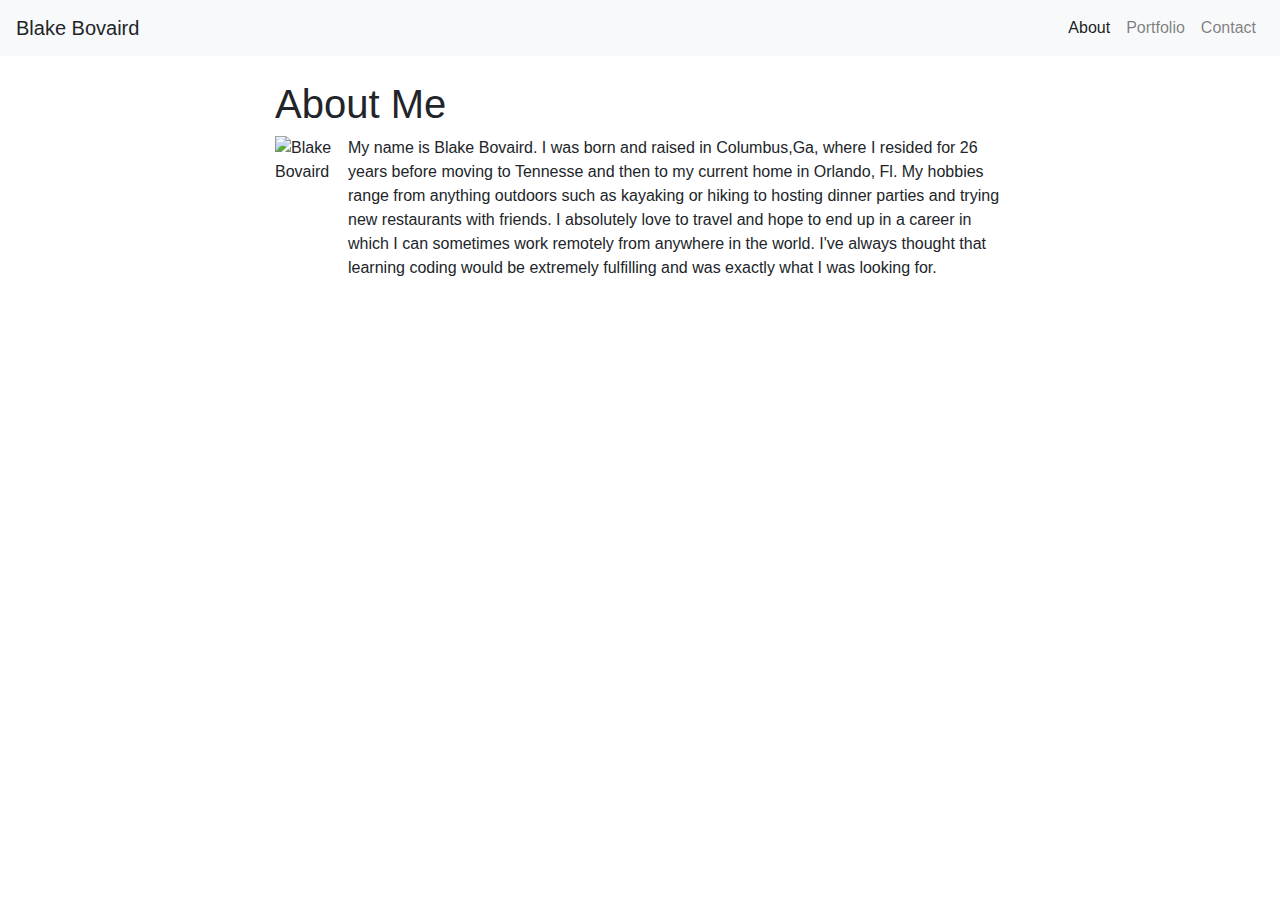
==== index.html @ f2f6f458 "first commit" ====
<!DOCTYPE html>
<html lang="en">
<head>
    <meta charset="UTF-8">
    <meta name="viewport" content="width=device-width, initial-scale=1.0">
    <meta http-equiv="X-UA-Compatible" content="ie=edge">
    <title>About</title>
    
<!--This is a link to the bootstrap CSS stylesheet-->
    <link rel="stylesheet" href="https://stackpath.bootstrapcdn.com/bootstrap/4.3.1/css/bootstrap.min.css" integrity="sha384-ggOyR0iXCbMQv3Xipma34MD+dH/1fQ784/j6cY/iJTQUOhcWr7x9JvoRxT2MZw1T" crossorigin="anonymous">
</head>
<body>

        <nav class="navbar navbar-expand-sm navbar-light bg-light justify-content-between mr-auto">
                <a class="navbar-brand">Blake Bovaird</a>
                <button class="navbar-toggler" type="button" data-toggle="collapse" data-target="#navbarNavAltMarkup" aria-controls="navbarNavAltMarkup" aria-expanded="false" aria-label="Toggle navigation">
                  <span class="navbar-toggler-icon"></span>
                </button>
                
                <div class="collapse navbar-collapse justify-content-between" id="navbarNavAltMarkup">
                  <div class="navbar-nav ml-auto">
              
                    <a class="nav-item nav-link active" href="index.html">About <span class="sr-only">(current)</span></a>
                    <a class="nav-item nav-link" href="portfolio.html">Portfolio</a>
                    <a class="nav-item nav-link" href="contact.html">Contact</a>
                  </div>
                </div>
              </nav> 

      
              
    

 <br>

    <!--About Me Container-->
  <div class="container">

    <!--1st and Only row-->
    <div class="row">
      <div class="column col-md-2">
        <!--These are my first two empty columbus-->
      </div>
      <div class="column col-md-8">
 <h1>About Me</h1>
  <div class="media">
    <img id="profile-img" img src="/Users/christopherbovaird/UCF/Sandbox/UCFVW201906FSF1/Homework/Assignment 2-CSS:Bootstrap/Bootstrap-Portfolio/Assets/Images/blake.JPG" alt="Blake Bovaird" style="width:10%;height:10%;">
    <div class="media-body">
      <p > 
                   
        My name is Blake Bovaird. I was born and raised in Columbus,Ga, where I resided for 26 years 
         before moving to Tennesse and then to my current home in Orlando, Fl. 
         My hobbies range from anything outdoors such as kayaking or hiking to hosting dinner parties 
         and trying new restaurants with friends. I absolutely love to travel and hope to end up in a 
         career in which I can sometimes work remotely from anywhere in the world. I've always thought
         that learning coding would be extremely fulfilling and was exactly what I was looking for.
         
        </p>
        <!--closing tag for media-body div -->
    </div>
    <!--Closing tag for media div-->
  </div>
  <!--Closing tag for 2nd column-->
  </div>
  <!--Closing tag for row div-->
  </div>
<!--Closing tag for container div-->
</div>

</body>
</html>
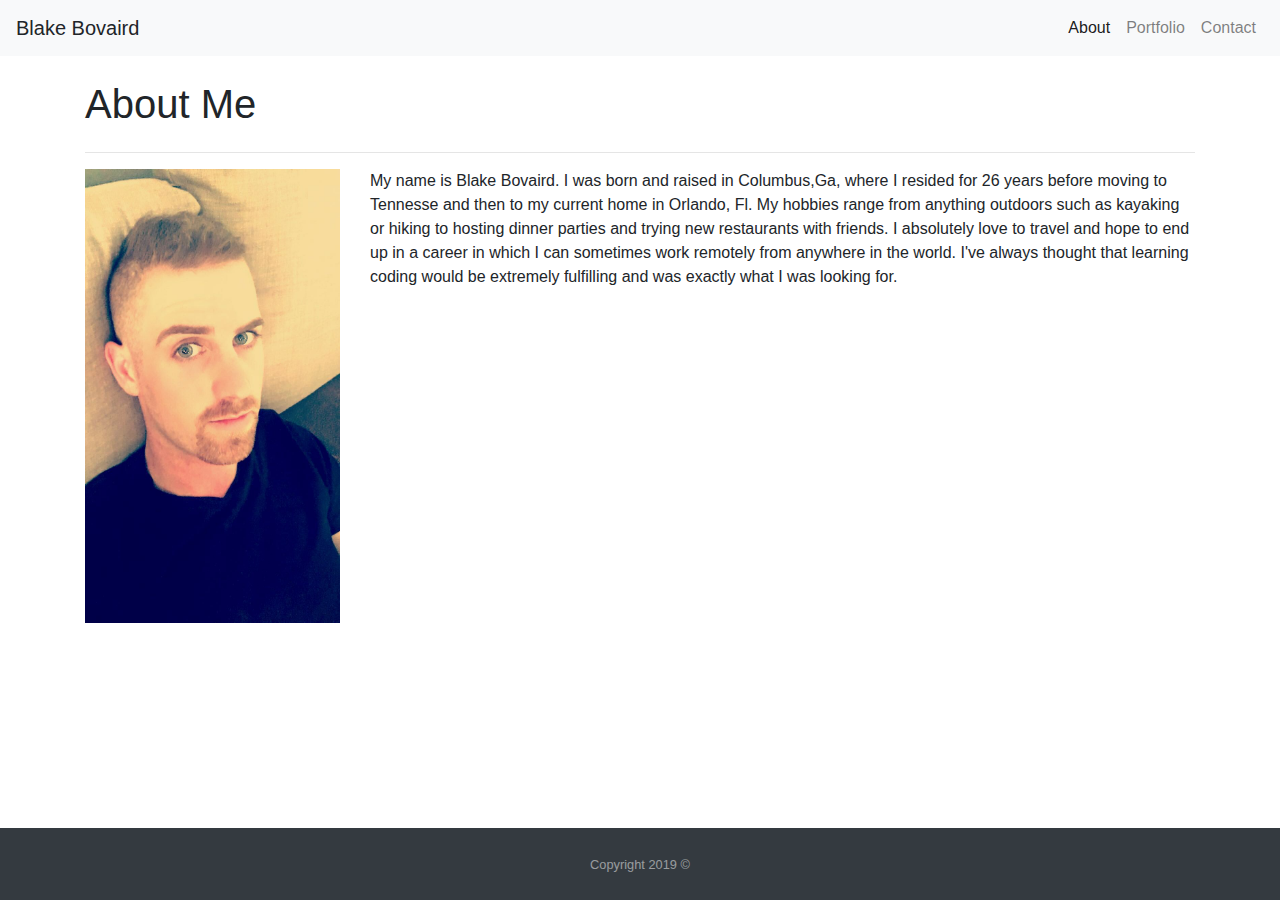
==== commit 829fb4e0: "fixed profile image" ====
--- a/index.html
+++ b/index.html
@@ -8,7 +8,11 @@
     
 <!--This is a link to the bootstrap CSS stylesheet-->
     <link rel="stylesheet" href="https://stackpath.bootstrapcdn.com/bootstrap/4.3.1/css/bootstrap.min.css" integrity="sha384-ggOyR0iXCbMQv3Xipma34MD+dH/1fQ784/j6cY/iJTQUOhcWr7x9JvoRxT2MZw1T" crossorigin="anonymous">
-</head>
+
+    <!--This is a link to my stylesheet-->
+    <link rel="stylesheet" type="text/css" href="Assets/CSS/bootstrapstyle.css">
+  
+  </head>
 <body>
 
         <nav class="navbar navbar-expand-sm navbar-light bg-light justify-content-between mr-auto">
@@ -34,38 +38,53 @@
  <br>
 
     <!--About Me Container-->
-  <div class="container">
+  <div class="container" id="aboutMe">
 
-    <!--1st and Only row-->
+    <!--1st Row--> 
     <div class="row">
-      <div class="column col-md-2">
-        <!--These are my first two empty columbus-->
+      <div class="column col-lg-12">
+          <h1 class="pageHeader">About Me</h1>
       </div>
-      <div class="column col-md-8">
- <h1>About Me</h1>
-  <div class="media">
-    <img id="profile-img" img src="/Users/christopherbovaird/UCF/Sandbox/UCFVW201906FSF1/Homework/Assignment 2-CSS:Bootstrap/Bootstrap-Portfolio/Assets/Images/blake.JPG" alt="Blake Bovaird" style="width:10%;height:10%;">
-    <div class="media-body">
-      <p > 
-                   
-        My name is Blake Bovaird. I was born and raised in Columbus,Ga, where I resided for 26 years 
-         before moving to Tennesse and then to my current home in Orlando, Fl. 
-         My hobbies range from anything outdoors such as kayaking or hiking to hosting dinner parties 
-         and trying new restaurants with friends. I absolutely love to travel and hope to end up in a 
-         career in which I can sometimes work remotely from anywhere in the world. I've always thought
-         that learning coding would be extremely fulfilling and was exactly what I was looking for.
+  <!--Closing tag for container div-->
+  </div>
+
+      <hr>
+    
+     <!-- Row 2--> 
+     <div class="row">
+
+    
+      <div class="col-sm-3">
+        <img id="profile-img" img src="Assets/Images/blake.JPG" 
+          class ="img-fluid" alt="Blake Bovaird">
+      </div>
+
+      <div class="col-sm-9">
+
+      <p>           
+          My name is Blake Bovaird. I was born and raised in Columbus,Ga, where I resided for 26 years 
+          before moving to Tennesse and then to my current home in Orlando, Fl. 
+          My hobbies range from anything outdoors such as kayaking or hiking to hosting dinner parties 
+          and trying new restaurants with friends. I absolutely love to travel and hope to end up in a 
+          career in which I can sometimes work remotely from anywhere in the world. I've always thought
+          that learning coding would be extremely fulfilling and was exactly what I was looking for.
          
-        </p>
-        <!--closing tag for media-body div -->
-    </div>
-    <!--Closing tag for media div-->
-  </div>
+      </p>
+        
   <!--Closing tag for 2nd column-->
   </div>
   <!--Closing tag for row div-->
   </div>
-<!--Closing tag for container div-->
-</div>
+
+
+  <!--Bonus Footer-->
+
+  <footer id="sticky-footer" class="fixed-bottom py-4 bg-dark text-white-50">
+      <div class="container text-center">
+          <small>Copyright 2019 &copy; </small>
+      </div>
+  </footer>
+
 
 </body>
 </html> --- a/Assets/CSS/bootstrapstyle.css
+++ b/Assets/CSS/bootstrapstyle.css
@@ -0,0 +1,4 @@
+.navbar-nav{
+    float:right;
+}
+
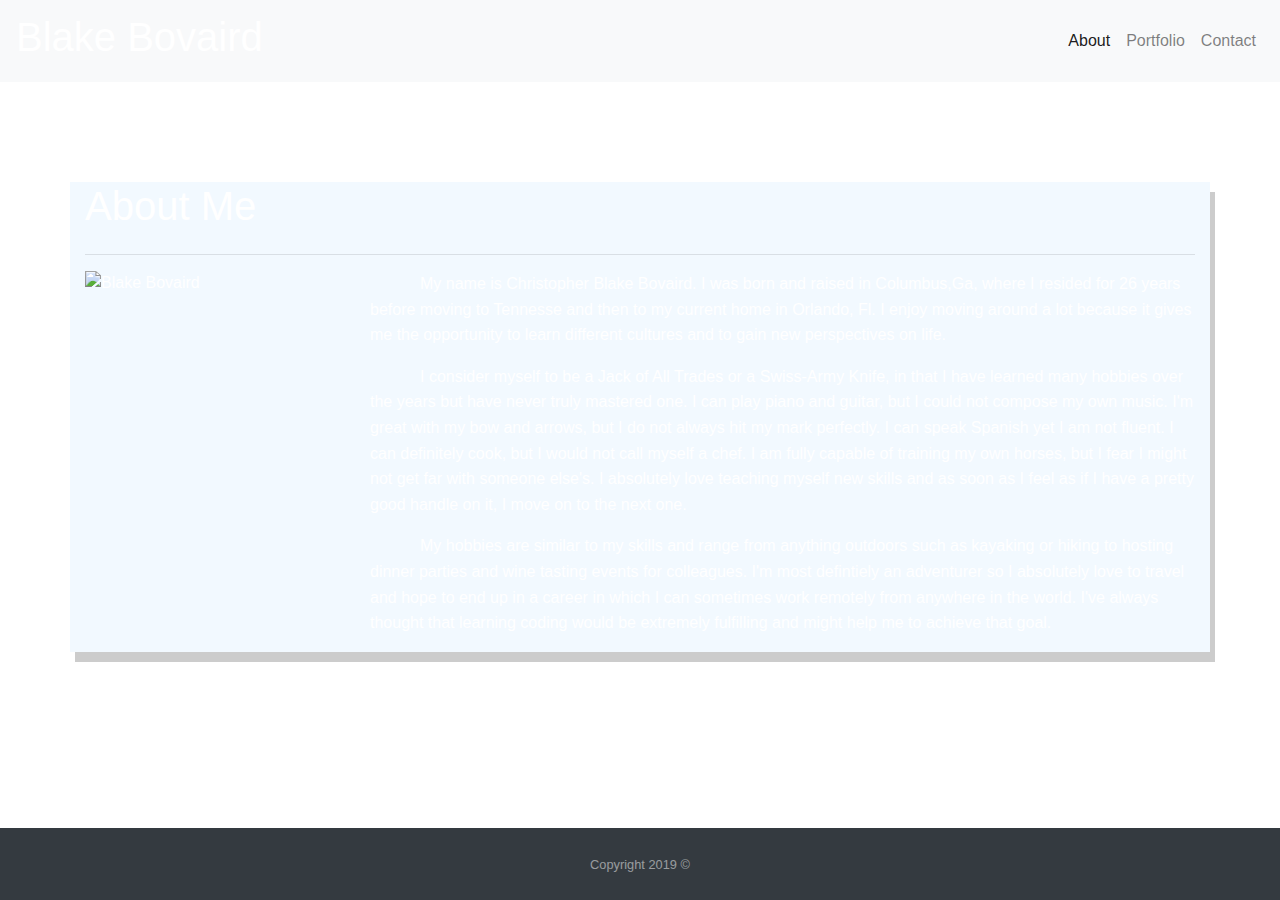
==== commit 7d566caf: "made text area bigger" ====
--- a/index.html
+++ b/index.html
@@ -4,7 +4,7 @@
     <meta charset="UTF-8">
     <meta name="viewport" content="width=device-width, initial-scale=1.0">
     <meta http-equiv="X-UA-Compatible" content="ie=edge">
-    <title>About</title>
+    <title>About Me</title>
     
 <!--This is a link to the bootstrap CSS stylesheet-->
     <link rel="stylesheet" href="https://stackpath.bootstrapcdn.com/bootstrap/4.3.1/css/bootstrap.min.css" integrity="sha384-ggOyR0iXCbMQv3Xipma34MD+dH/1fQ784/j6cY/iJTQUOhcWr7x9JvoRxT2MZw1T" crossorigin="anonymous">
@@ -14,13 +14,13 @@
   
   </head>
 <body>
-
+    <!--Still need Border Bottom-->
         <nav class="navbar navbar-expand-sm navbar-light bg-light justify-content-between mr-auto">
-                <a class="navbar-brand">Blake Bovaird</a>
+                <a class="navbar-brand"><h1>Blake Bovaird</h1></a>
                 <button class="navbar-toggler" type="button" data-toggle="collapse" data-target="#navbarNavAltMarkup" aria-controls="navbarNavAltMarkup" aria-expanded="false" aria-label="Toggle navigation">
                   <span class="navbar-toggler-icon"></span>
                 </button>
-                
+                <!--still need the nav links to be white-->
                 <div class="collapse navbar-collapse justify-content-between" id="navbarNavAltMarkup">
                   <div class="navbar-nav ml-auto">
               
@@ -32,10 +32,6 @@
               </nav> 
 
       
-              
-    
-
- <br>
 
     <!--About Me Container-->
   <div class="container" id="aboutMe">
@@ -55,20 +51,36 @@
 
     
       <div class="col-sm-3">
-        <img id="profile-img" img src="Assets/Images/blake.JPG" 
+        <img id="profile-img" img src="Assets/Images/blake2.jpg" 
           class ="img-fluid" alt="Blake Bovaird">
       </div>
 
       <div class="col-sm-9">
 
       <p>           
-          My name is Blake Bovaird. I was born and raised in Columbus,Ga, where I resided for 26 years 
-          before moving to Tennesse and then to my current home in Orlando, Fl. 
-          My hobbies range from anything outdoors such as kayaking or hiking to hosting dinner parties 
-          and trying new restaurants with friends. I absolutely love to travel and hope to end up in a 
-          career in which I can sometimes work remotely from anywhere in the world. I've always thought
-          that learning coding would be extremely fulfilling and was exactly what I was looking for.
-         
+            My name is Christopher Blake Bovaird. I was born and raised in Columbus,Ga, where I resided for 26 years 
+          before moving to Tennesse and then to my current home in Orlando, Fl. I enjoy moving around a lot because
+          it gives me the opportunity to learn different cultures and to gain new perspectives on life. 
+          
+      </p>
+
+      <p>
+          I consider myself to be a Jack of All Trades or a Swiss-Army Knife, in that I have learned many hobbies
+          over the years but have never truly mastered one. I can play piano and guitar, but I could not compose
+          my own music. I'm great with my bow and arrows, but I do not always hit my mark perfectly. I can speak Spanish
+          yet I am not fluent. I can definitely cook, but I would not call myself a chef. I am fully capable of training 
+          my own horses, but I fear I might not get far with someone else's. I absolutely love teaching myself new skills
+          and as soon as I feel as if I have a pretty good handle on it, I move on to the next one.
+      </p>
+
+      <p>
+            My hobbies are similar to my skills and range from anything outdoors such as kayaking or hiking to hosting 
+            dinner parties and wine tasting events for colleagues. I'm most defintiely an adventurer so I absolutely
+            love to travel and hope to end up in a career in which I can sometimes work remotely from anywhere in the world. 
+            I've always thought that learning coding would be extremely fulfilling and might help me to achieve that 
+            goal.
+
+     
       </p>
         
   <!--Closing tag for 2nd column-->
@@ -85,6 +97,16 @@
       </div>
   </footer>
 
+  <script src="https://code.jquery.com/jquery-3.3.1.slim.min.js"
+        integrity="sha384-q8i/X+965DzO0rT7abK41JStQIAqVgRVzpbzo5smXKp4YfRvH+8abtTE1Pi6jizo"
+        crossorigin="anonymous"></script>
+    <script src="https://cdnjs.cloudflare.com/ajax/libs/popper.js/1.14.7/umd/popper.min.js"
+        integrity="sha384-UO2eT0CpHqdSJQ6hJty5KVphtPhzWj9WO1clHTMGa3JDZwrnQq4sF86dIHNDz0W1"
+        crossorigin="anonymous"></script>
+    <script src="https://stackpath.bootstrapcdn.com/bootstrap/4.3.1/js/bootstrap.min.js"
+        integrity="sha384-JjSmVgyd0p3pXB1rRibZUAYoIIy6OrQ6VrjIEaFf/nJGzIxFDsf4x0xIM+B07jRM"
+        crossorigin="anonymous"></script>
+
 
 </body>
 </html> --- a/Assets/CSS/bootstrapstyle.css
+++ b/Assets/CSS/bootstrapstyle.css
@@ -2,3 +2,95 @@
     float:right;
 }
 
+body{
+    background-image: url(https://images.all-free-download.com/images/graphiclarge/nostalgic_blue_background_06_hd_pictures_169782.jpg);
+    color:white;
+    background-size: cover;
+}
+a{
+    color: white;
+}
+.nav-item .nav-link{
+    color: white;
+}
+
+.navbar{
+    background-image: url(https://images.all-free-download.com/images/graphiclarge/nostalgic_blue_background_06_hd_pictures_169782.jpg); 
+    color: white;
+    background-size: cover; 
+    border-bottom-color: black;
+    border-bottom-width: thick;
+}
+
+.navbar-nav_ml_auto{
+    color: white;
+}
+
+#profile-img{
+    margin-bottom: 10px;
+}
+
+#aboutMe {
+
+    box-shadow: 5px 10px rgba(0, 0, 0, 0.199) ;
+    min-height: fit-content;
+    margin-top: 100px;
+    margin-bottom: 100px;
+    background-color: rgba(153, 211, 255, 0.13);
+
+}
+
+#portfolio {
+
+    box-shadow: 5px 10px rgba(0, 0, 0, 0.199) ;
+    min-height: fit-content;
+    margin-top: 100px;
+    margin-bottom: 100px;
+    background-color: rgba(153, 211, 255, 0.13);
+
+}
+
+#contactContainer {
+
+    box-shadow: 5px 10px rgba(0, 0, 0, 0.199) ;
+    min-height: fit-content;
+    margin-top: 100px;
+    margin-bottom: 100px;
+    background-color: rgba(153, 211, 255, 0.13);
+
+}
+
+h3 {
+    position: absolute;
+   top: 50%;
+   left: 39%;
+   background-color: gray;
+   width: 70%;
+   text-align: center;
+   transform: translate(-50%, -50%);
+   color: black;
+   font-family: 'Slabo 27px', serif;
+   font-size: 40px;
+   opacity:.5;
+}
+
+hr{
+    color:black;
+    size: medium;
+}
+
+p{
+    line-height: 1.6;
+    text-indent: 50px;
+}
+
+#pic-1,
+#pic-2,
+#pic-3,
+#pic-4,
+#pic-5 {
+
+
+    margin-bottom: 15px;
+    position: relative;
+}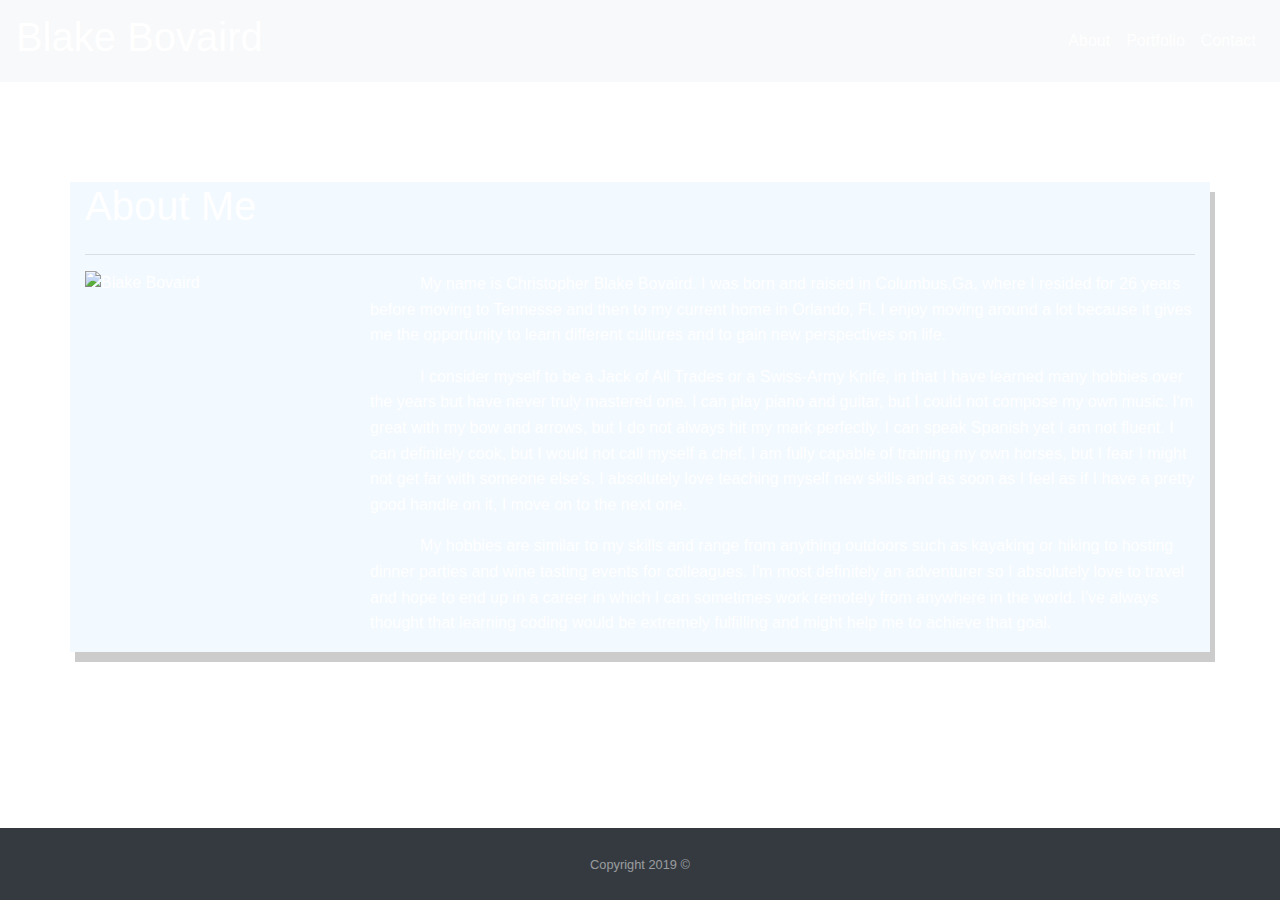
==== commit 814c8ee4: "spelling" ====
--- a/index.html
+++ b/index.html
@@ -22,7 +22,7 @@
                 </button>
                 <!--still need the nav links to be white-->
                 <div class="collapse navbar-collapse justify-content-between" id="navbarNavAltMarkup">
-                  <div class="navbar-nav ml-auto">
+                  <div class="navbar-nav ml-auto" id="nav-div">
               
                     <a class="nav-item nav-link active" href="index.html">About <span class="sr-only">(current)</span></a>
                     <a class="nav-item nav-link" href="portfolio.html">Portfolio</a>
@@ -75,7 +75,7 @@
 
       <p>
             My hobbies are similar to my skills and range from anything outdoors such as kayaking or hiking to hosting 
-            dinner parties and wine tasting events for colleagues. I'm most defintiely an adventurer so I absolutely
+            dinner parties and wine tasting events for colleagues. I'm most definitely an adventurer so I absolutely
             love to travel and hope to end up in a career in which I can sometimes work remotely from anywhere in the world. 
             I've always thought that learning coding would be extremely fulfilling and might help me to achieve that 
             goal.
--- a/Assets/CSS/bootstrapstyle.css
+++ b/Assets/CSS/bootstrapstyle.css
@@ -7,11 +7,13 @@
     color:white;
     background-size: cover;
 }
-a{
+a.nav-item.nav-link{
     color: white;
 }
-.nav-item .nav-link{
-    color: white;
+
+
+#nav-div a{
+    color: white!important;
 }
 
 .navbar{
@@ -71,7 +73,7 @@
    color: black;
    font-family: 'Slabo 27px', serif;
    font-size: 40px;
-   opacity:.5;
+   opacity:1;
 }
 
 hr{
